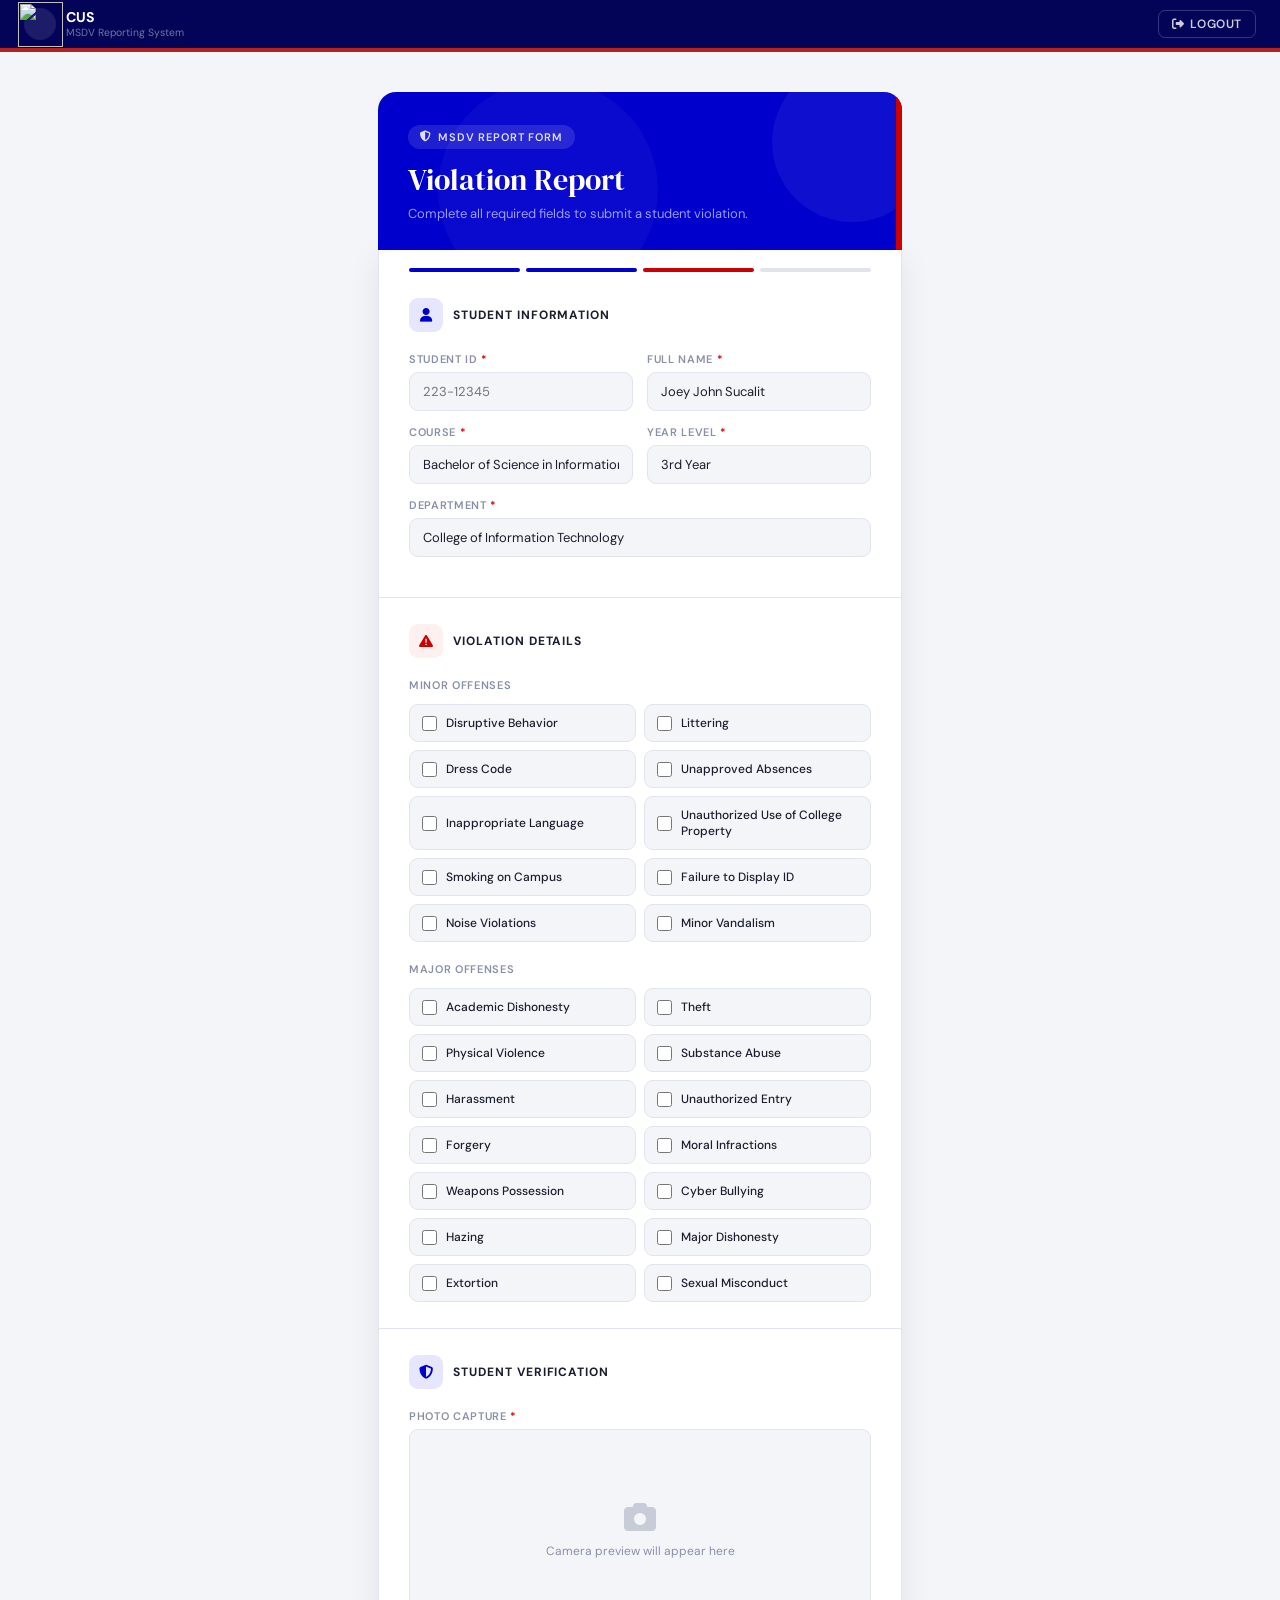
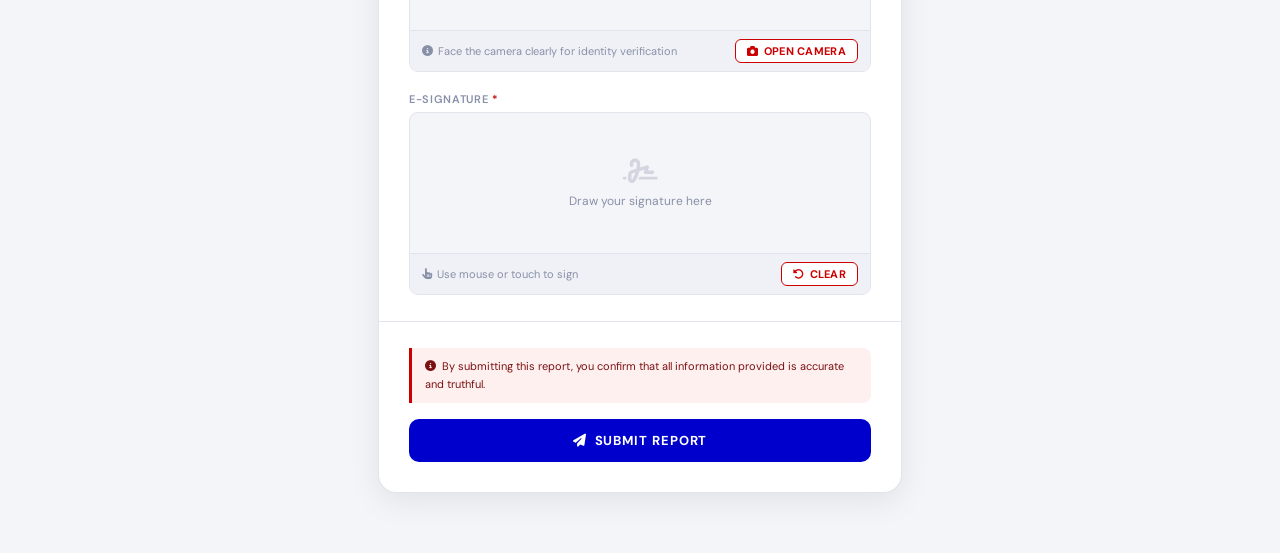
==== csu.html @ 76014da2 "auto update" ====
<!DOCTYPE html>
<html lang="en">
<head>
    <meta charset="UTF-8">
    <meta name="viewport" content="width=device-width, initial-scale=1.0">
    <link rel="stylesheet" href="https://cdnjs.cloudflare.com/ajax/libs/font-awesome/6.5.1/css/all.min.css">
    <link rel="stylesheet" href="CSS/CSU_pannel.css">
    <link href="https://fonts.googleapis.com/css2?family=DM+Sans:wght@300;400;500;600;700&family=DM+Serif+Display&display=swap" rel="stylesheet">
    <title>Jassu - Student Violation Report</title>
    <style>
        .navbar {
            background: #030357;
            border-bottom: 4px solid #b22222;
            height: 52px;
            display: flex;
            align-items: center;
            justify-content: space-between;
            padding: 0 24px;
            position: sticky;
            top: 0;
            z-index: 100;
        }

        .navbar-brand {
            display: flex;
            align-items: center;
            gap: 10px;
            text-decoration: none;
        }

        .navbar-logo {
            width: 32px; height: 32px;
            background: rgba(255,255,255,0.1);
            border-radius: 50%;
            display: flex; align-items: center; justify-content: center;
            font-size: 0.85rem;
            color: #fff;
            flex-shrink: 0;
        }
        .imglogo {
            width: 45px;
            height: 45px;
        }

        .navbar-title {
            font-family: 'DM Sans', sans-serif;
            font-size: 0.88rem;
            font-weight: 700;
            color: #fff;
            line-height: 1.2;
        }

        .navbar-sub {
            font-size: 0.65rem;
            color: rgba(255,255,255,0.45);
        }

        .navbar-right {
            display: flex;
            align-items: center;
            gap: 12px;
        }

        .navbar-user {
            display: flex;
            align-items: center;
            gap: 8px;
        }

        .navbar-avatar {
            width: 30px; height: 30px;
            background: #030357;
            border-radius: 50%;
            display: flex; align-items: center; justify-content: center;
            font-size: 0.72rem;
            font-weight: 700;
            color: #fff;
            flex-shrink: 0;
        }

        .navbar-username {
            font-size: 0.78rem;
            color: rgba(255,255,255,0.75);
            font-weight: 500;
        }

        .btn-logout {
            display: flex;
            align-items: center;
            gap: 6px;
            background: transparent;
            border: 1.5px solid rgba(255,255,255,0.2);
            color: rgba(255,255,255,0.8);
            font-family: 'DM Sans', sans-serif;
            font-size: 0.75rem;
            font-weight: 600;
            padding: 5px 13px;
            border-radius: 7px;
            cursor: pointer;
            text-decoration: none;
            transition: background 0.18s, border-color 0.18s, color 0.18s;
            text-transform: uppercase;
            letter-spacing: 0.05em;
        }

        .btn-logout:hover {
            background: #cc0000;
            border-color: #cc0000;
            color: #fff;
        }

        body { padding-top: 0; }

        .page-wrap {
            max-width: 560px;
            margin: 0 auto;
            padding: 40px 18px 0;
        }

        @media (max-width: 480px) {
            .navbar { padding: 0 14px; }
            .navbar-sub { display: none; }
            .navbar-username { display: none; }
        }
    </style>
</head>
<body>

<!-- NAVBAR -->
<nav class="navbar">
    <a class="navbar-brand" href="#">
        <div class="navbar-logo"><img class="imglogo" src="images/mccLogo.png" alt=""></div>
        <div>
            <div class="navbar-title">CUS</div>
            <div class="navbar-sub">MSDV Reporting System</div>
        </div>
    </a>
    <div class="navbar-right">
        <a href="index.html" class="btn-logout">
            <i class="fas fa-right-from-bracket"></i> Logout
        </a>
    </div>
</nav>

<div class="page-wrap">

    <!-- TOP BANNER -->
    <div class="top-banner">
        <div class="banner-accent"></div>
        <div class="banner-label">
            <i class="fas fa-shield-halved"></i> MSDV Report form
        </div>
        <div class="banner-title">Violation Report</div>
        <div class="banner-sub">Complete all required fields to submit a student violation.</div>
    </div>

    <!-- FORM CARD -->
    <div class="form-card">

        <!-- PROGRESS PILLS -->
        <div class="step-pills">
            <div class="step-pill done"></div>
            <div class="step-pill done"></div>
            <div class="step-pill active"></div>
            <div class="step-pill"></div>
        </div>

        <!-- STUDENT INFORMATION -->
        <div class="section-block">
            <div class="section-head">
                <div class="section-icon blue"><i class="fas fa-user"></i></div>
                <span class="section-name">Student Information</span>
            </div>
            <div class="field-row">
                <div class="field-group">
                    <label>Student ID <span class="req">*</span></label>
                    <input type="text" placeholder="223-12345">
                </div>
                <div class="field-group">
                    <label>Full Name <span class="req">*</span></label>
                    <input type="text" value="Joey John Sucalit" readonly>
                </div>
            </div>
            <div class="field-row">
                <div class="field-group">
                    <label>Course <span class="req">*</span></label>
                    <input type="text" value="Bachelor of Science in Information Technology" readonly>
                </div>
                <div class="field-group">
                    <label>Year Level <span class="req">*</span></label>
                    <input type="text" value="3rd Year" readonly>
                </div>
            </div>
            <div class="field-row full">
                <div class="field-group">
                    <label>Department <span class="req">*</span></label>
                    <input type="text" value="College of Information Technology" readonly>
                </div>
            </div>
        </div>

        <!-- VIOLATION DETAILS -->
        <div class="section-block">
            <div class="section-head">
                <div class="section-icon red"><i class="fas fa-triangle-exclamation"></i></div>
                <span class="section-name">Violation Details</span>
            </div>

            <!-- MINOR OFFENSES -->
            <div class="field-group" style="margin-bottom:12px">
                <label>Minor Offenses</label>
            </div>
            <div class="check-grid">
                <div class="check-item"><input type="checkbox" id="m1"><label for="m1">Disruptive Behavior</label></div>
                <div class="check-item"><input type="checkbox" id="m2"><label for="m2">Littering</label></div>
                <div class="check-item"><input type="checkbox" id="m3"><label for="m3">Dress Code</label></div>
                <div class="check-item"><input type="checkbox" id="m4"><label for="m4">Unapproved Absences</label></div>
                <div class="check-item"><input type="checkbox" id="m5"><label for="m5">Inappropriate Language</label></div>
                <div class="check-item"><input type="checkbox" id="m6"><label for="m6">Unauthorized Use of College Property</label></div>
                <div class="check-item"><input type="checkbox" id="m7"><label for="m7">Smoking on Campus</label></div>
                <div class="check-item"><input type="checkbox" id="m8"><label for="m8">Failure to Display ID</label></div>
                <div class="check-item"><input type="checkbox" id="m9"><label for="m9">Noise Violations</label></div>
                <div class="check-item"><input type="checkbox" id="m10"><label for="m10">Minor Vandalism</label></div>
            </div>

            <!-- MAJOR OFFENSES -->
            <div class="field-group" style="margin-top:20px; margin-bottom:12px">
                <label>Major Offenses</label>
            </div>
            <div class="check-grid">
                <div class="check-item"><input type="checkbox" id="j1"><label for="j1">Academic Dishonesty</label></div>
                <div class="check-item"><input type="checkbox" id="j2"><label for="j2">Theft</label></div>
                <div class="check-item"><input type="checkbox" id="j3"><label for="j3">Physical Violence</label></div>
                <div class="check-item"><input type="checkbox" id="j4"><label for="j4">Substance Abuse</label></div>
                <div class="check-item"><input type="checkbox" id="j5"><label for="j5">Harassment</label></div>
                <div class="check-item"><input type="checkbox" id="j6"><label for="j6">Unauthorized Entry</label></div>
                <div class="check-item"><input type="checkbox" id="j7"><label for="j7">Forgery</label></div>
                <div class="check-item"><input type="checkbox" id="j8"><label for="j8">Moral Infractions</label></div>
                <div class="check-item"><input type="checkbox" id="j9"><label for="j9">Weapons Possession</label></div>
                <div class="check-item"><input type="checkbox" id="j10"><label for="j10">Cyber Bullying</label></div>
                <div class="check-item"><input type="checkbox" id="j11"><label for="j11">Hazing</label></div>
                <div class="check-item"><input type="checkbox" id="j12"><label for="j12">Major Dishonesty</label></div>
                <div class="check-item"><input type="checkbox" id="j13"><label for="j13">Extortion</label></div>
                <div class="check-item"><input type="checkbox" id="j14"><label for="j14">Sexual Misconduct</label></div>
            </div>
        </div>

        <!-- STUDENT VERIFICATION -->
        <div class="section-block">
            <div class="section-head">
                <div class="section-icon blue"><i class="fas fa-shield-halved"></i></div>
                <span class="section-name">Student Verification</span>
            </div>

            <!-- CAMERA -->
            <div class="field-group" style="margin-bottom:20px">
                <label>Photo Capture <span class="req">*</span></label>
                <div class="sig-box">
                    <div class="sig-area" style="flex-direction:column; gap:10px; min-height:200px;">
                        <i class="fas fa-camera" style="font-size:2rem; opacity:0.4;"></i>
                        <span>Camera preview will appear here</span>
                    </div>
                    <div class="sig-bar">
                        <span class="sig-hint">
                            <i class="fas fa-circle-info"></i> Face the camera clearly for identity verification
                        </span>
                        <span class="sig-clear">
                            <i class="fas fa-camera"></i> Open Camera
                        </span>
                    </div>
                </div>
            </div>

            <!-- E-SIGNATURE -->
            <div class="field-group" style="margin-bottom:0">
                <label>E-Signature <span class="req">*</span></label>
                <div class="sig-box">
                    <div class="sig-area">
                        <i class="fas fa-signature"></i>
                        <span>Draw your signature here</span>
                    </div>
                    <div class="sig-bar">
                        <span class="sig-hint">
                            <i class="fas fa-hand-pointer"></i> Use mouse or touch to sign
                        </span>
                        <span class="sig-clear">
                            <i class="fas fa-rotate-left"></i> Clear
                        </span>
                    </div>
                </div>
            </div>
        </div>

        <!-- SUBMIT -->
        <div class="submit-area">
            <div class="note-text">
                <i class="fas fa-circle-info"></i>&nbsp; By submitting this report, you confirm that all information provided is accurate and truthful.
            </div>
            <button class="btn-submit">
                <i class="fas fa-paper-plane"></i> Submit Report
            </button>
        </div>

    </div>
</div>

</body>
</html>
---- CSS/CSU_pannel.css ----
:root {
            --blue: #0000cc;
            --blue-dark: #00009a;
            --blue-light: #e6e6ff;
            --blue-mid: #c0c0f0;
            --red: #cc0000;
            --red-dark: #9a0000;
            --red-light: #fff0f0;
            --red-mid: #f0b0b0;
            --gray: #f4f5f8;
            --border: #e2e4ed;
            --text: #1a1d2e;
            --muted: #8890a8;
        }

        * { margin: 0; padding: 0; box-sizing: border-box; }

        body {
            background: var(--gray);
            min-height: 100vh;
            font-family: 'DM Sans', sans-serif;
            padding: 40px 0 60px;
        }

        .page-wrap {
            max-width: 560px;
            margin: 0 auto;
            padding: 0 18px;
        }

        /* ── TOP BANNER ── */
        .top-banner {
            background: var(--blue);
            border-radius: 18px 18px 0 0;
            padding: 32px 30px 28px;
            position: relative;
            overflow: hidden;
        }

        .top-banner::before {
            content: '';
            position: absolute;
            top: -30px; right: -30px;
            width: 160px; height: 160px;
            border-radius: 50%;
            background: rgba(255,255,255,0.06);
        }

        .top-banner::after {
            content: '';
            position: absolute;
            bottom: -50px; left: 60px;
            width: 220px; height: 220px;
            border-radius: 50%;
            background: rgba(255,255,255,0.04);
        }

        .banner-label {
            display: inline-flex;
            align-items: center;
            gap: 6px;
            background: rgba(255,255,255,0.12);
            color: rgba(255,255,255,0.85);
            font-size: 11px;
            font-weight: 600;
            letter-spacing: 0.08em;
            text-transform: uppercase;
            padding: 5px 12px;
            border-radius: 99px;
            margin-bottom: 14px;
        }

        .banner-title {
            font-family: 'DM Serif Display', serif;
            font-size: 30px;
            color: #fff;
            line-height: 1.15;
            margin-bottom: 8px;
            position: relative;
            z-index: 1;
        }

        .banner-sub {
            font-size: 13px;
            color: rgba(255,255,255,0.6);
            position: relative;
            z-index: 1;
        }

        .banner-accent {
            position: absolute;
            top: 0; right: 0;
            width: 6px;
            height: 100%;
            background: var(--red);
            border-radius: 0 18px 0 0;
        }

        /* ── FORM CARD ── */
        .form-card {
            background: #fff;
            border-radius: 0 0 18px 18px;
            border: 1px solid var(--border);
            border-top: none;
            padding: 0 0 30px;
            box-shadow: 0 8px 32px rgba(0,0,0,0.08);
        }

        /* ── SECTION BLOCK ── */
        .section-block {
            padding: 26px 30px 0;
        }

        .section-block + .section-block {
            border-top: 1px solid var(--border);
            margin-top: 26px;
        }

        .section-head {
            display: flex;
            align-items: center;
            gap: 10px;
            margin-bottom: 20px;
        }

        .section-icon {
            width: 34px; height: 34px;
            border-radius: 9px;
            display: flex; align-items: center; justify-content: center;
            font-size: 14px;
            flex-shrink: 0;
        }

        .section-icon.blue { background: var(--blue-light); color: var(--blue); }
        .section-icon.red  { background: var(--red-light);  color: var(--red);  }

        .section-name {
            font-size: 12px;
            font-weight: 700;
            color: var(--text);
            text-transform: uppercase;
            letter-spacing: 0.08em;
        }

        /* ── FIELD GRID ── */
        .field-row {
            display: grid;
            grid-template-columns: 1fr 1fr;
            gap: 14px;
        }

        .field-row.full { grid-template-columns: 1fr; }

        .field-group { margin-bottom: 14px; }

        .field-group label {
            display: block;
            font-size: 11px;
            font-weight: 600;
            color: var(--muted);
            text-transform: uppercase;
            letter-spacing: 0.06em;
            margin-bottom: 6px;
        }

        .field-group input[type="text"],
        .field-group select,
        .field-group textarea {
            width: 100%;
            padding: 10px 13px;
            border: 1.5px solid var(--border);
            border-radius: 9px;
            font-size: 13px;
            font-family: 'DM Sans', sans-serif;
            color: var(--text);
            background: var(--gray);
            appearance: none;
            transition: border-color 0.2s, background 0.2s;
        }

        .field-group input[type="text"]:focus,
        .field-group select:focus,
        .field-group textarea:focus {
            outline: none;
            border-color: var(--blue);
            background: #fff;
        }

        .field-group select {
            background-image: url("data:image/svg+xml,%3Csvg xmlns='http://www.w3.org/2000/svg' viewBox='0 0 16 16'%3E%3Cpath fill='none' stroke='%230000cc' stroke-linecap='round' stroke-linejoin='round' stroke-width='2' d='M2 5l6 6 6-6'/%3E%3C/svg%3E");
            background-repeat: no-repeat;
            background-position: right 11px center;
            background-size: 14px;
            background-color: var(--gray);
            padding-right: 34px;
            cursor: pointer;
        }

        .field-group textarea { resize: none; }

        .req { color: var(--red); }

        /* ── CHECKBOXES ── */
        .check-grid {
            display: grid;
            grid-template-columns: 1fr 1fr;
            gap: 8px;
        }

        .check-item {
            display: flex;
            align-items: center;
            gap: 9px;
            padding: 10px 12px;
            background: var(--gray);
            border: 1.5px solid var(--border);
            border-radius: 9px;
            cursor: pointer;
        }

        .check-item input[type="checkbox"] {
            width: 15px; height: 15px;
            accent-color: var(--blue);
            flex-shrink: 0;
            cursor: pointer;
        }

        .check-item label {
            font-size: 12px;
            font-weight: 500;
            color: var(--text);
            text-transform: none;
            letter-spacing: normal;
            margin: 0;
            cursor: pointer;
        }

        .check-item.full-width {
            grid-column: span 2;
        }

        /* ── SIGNATURE ── */
        .sig-box {
            border: 1.5px solid var(--border);
            border-radius: 9px;
            overflow: hidden;
            background: var(--gray);
        }

        .sig-area {
            height: 140px;
            display: flex;
            flex-direction: column;
            align-items: center;
            justify-content: center;
            gap: 8px;
            color: var(--muted);
        }

        .sig-area i { font-size: 28px; opacity: 0.3; }
        .sig-area span { font-size: 12px; }

        .sig-bar {
            display: flex;
            align-items: center;
            justify-content: space-between;
            padding: 8px 12px;
            background: #f0f1f6;
            border-top: 1px solid var(--border);
        }

        .sig-hint {
            font-size: 11px;
            color: var(--muted);
            display: flex;
            align-items: center;
            gap: 5px;
        }

        .sig-clear {
            display: inline-flex;
            align-items: center;
            gap: 5px;
            padding: 4px 11px;
            border: 1.5px solid var(--red);
            border-radius: 6px;
            background: #fff;
            color: var(--red);
            font-size: 11px;
            font-weight: 700;
            text-transform: uppercase;
            letter-spacing: 0.3px;
        }

        /* ── SUBMIT AREA ── */
        .submit-area {
            padding: 26px 30px 0;
            border-top: 1px solid var(--border);
            margin-top: 26px;
        }

        .note-text {
            font-size: 11px;
            color: var(--muted);
            margin-bottom: 16px;
            line-height: 1.6;
            padding: 10px 13px;
            background: var(--red-light);
            border-left: 3px solid var(--red);
            border-radius: 0 8px 8px 0;
            color: #7a1010;
        }

        .btn-submit {
            width: 100%;
            padding: 13px 20px;
            background: var(--blue);
            color: #fff;
            border: none;
            border-radius: 10px;
            font-family: 'DM Sans', sans-serif;
            font-size: 13px;
            font-weight: 700;
            text-transform: uppercase;
            letter-spacing: 0.07em;
            display: flex;
            align-items: center;
            justify-content: center;
            gap: 8px;
            cursor: pointer;
        }

        .btn-submit:hover { background: var(--blue-dark); }

        /* ── STEP PILLS ── */
        .step-pills {
            display: flex;
            gap: 6px;
            padding: 18px 30px 0;
        }

        .step-pill {
            height: 4px;
            border-radius: 99px;
            flex: 1;
            background: var(--border);
        }

        .step-pill.done { background: var(--blue); }
        .step-pill.active { background: var(--red); }

        @media (max-width: 480px) {
            body { padding: 20px 0 50px; }
            .top-banner { padding: 24px 20px 22px; border-radius: 14px 14px 0 0; }
            .banner-title { font-size: 24px; }
            .section-block { padding: 20px 18px 0; }
            .submit-area { padding: 20px 18px 0; }
            .field-row { grid-template-columns: 1fr; }
            .check-grid { grid-template-columns: 1fr; }
            .check-item.full-width { grid-column: span 1; }
            .step-pills { padding: 14px 18px 0; }
        }
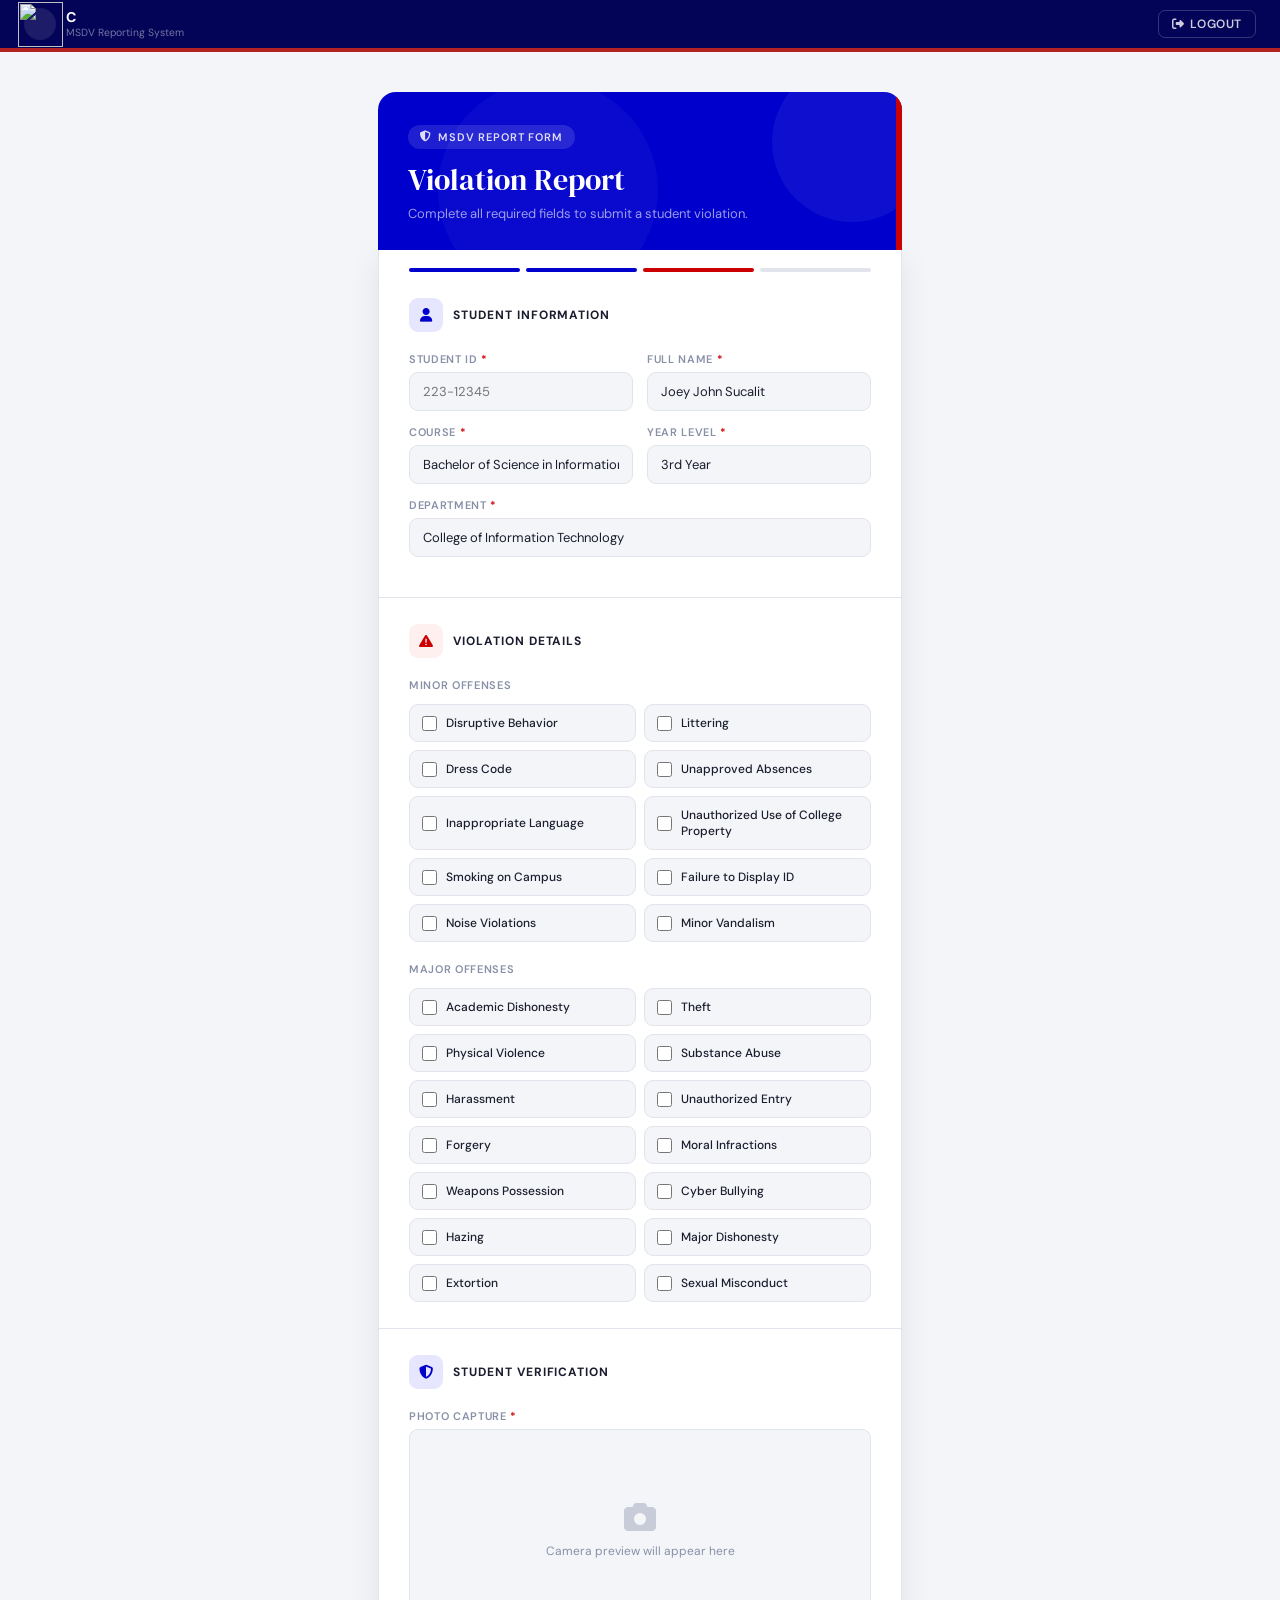
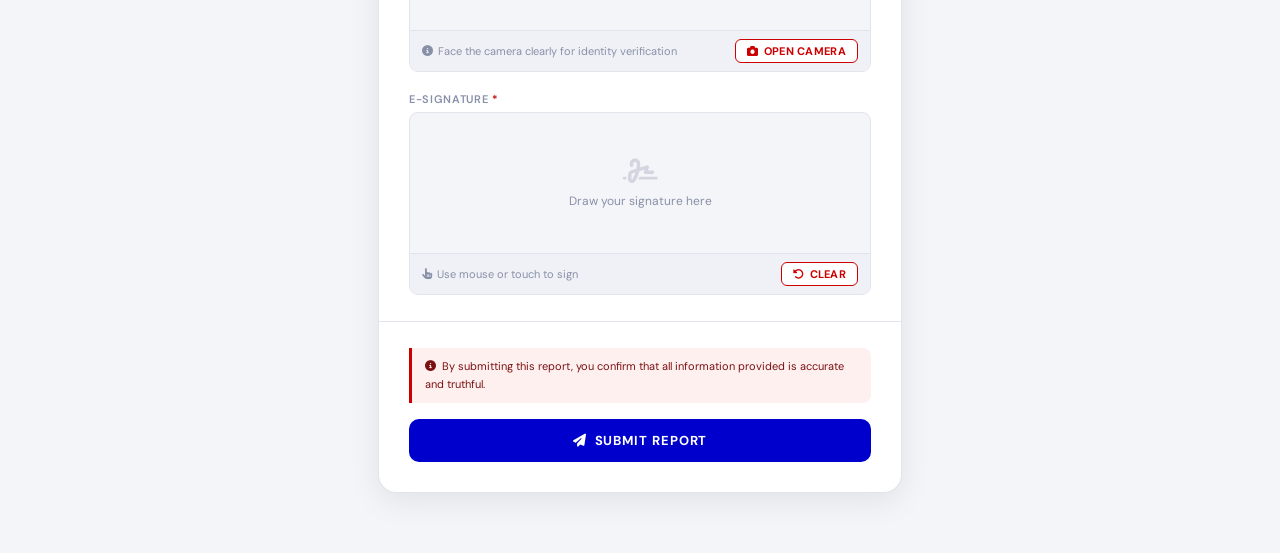
==== commit f9b1a37d: "auto update" ====
--- a/csu.html
+++ b/csu.html
@@ -131,7 +131,7 @@
     <a class="navbar-brand" href="#">
         <div class="navbar-logo"><img class="imglogo" src="images/mccLogo.png" alt=""></div>
         <div>
-            <div class="navbar-title">CUS</div>
+            <div class="navbar-title">C</div>
             <div class="navbar-sub">MSDV Reporting System</div>
         </div>
     </a>
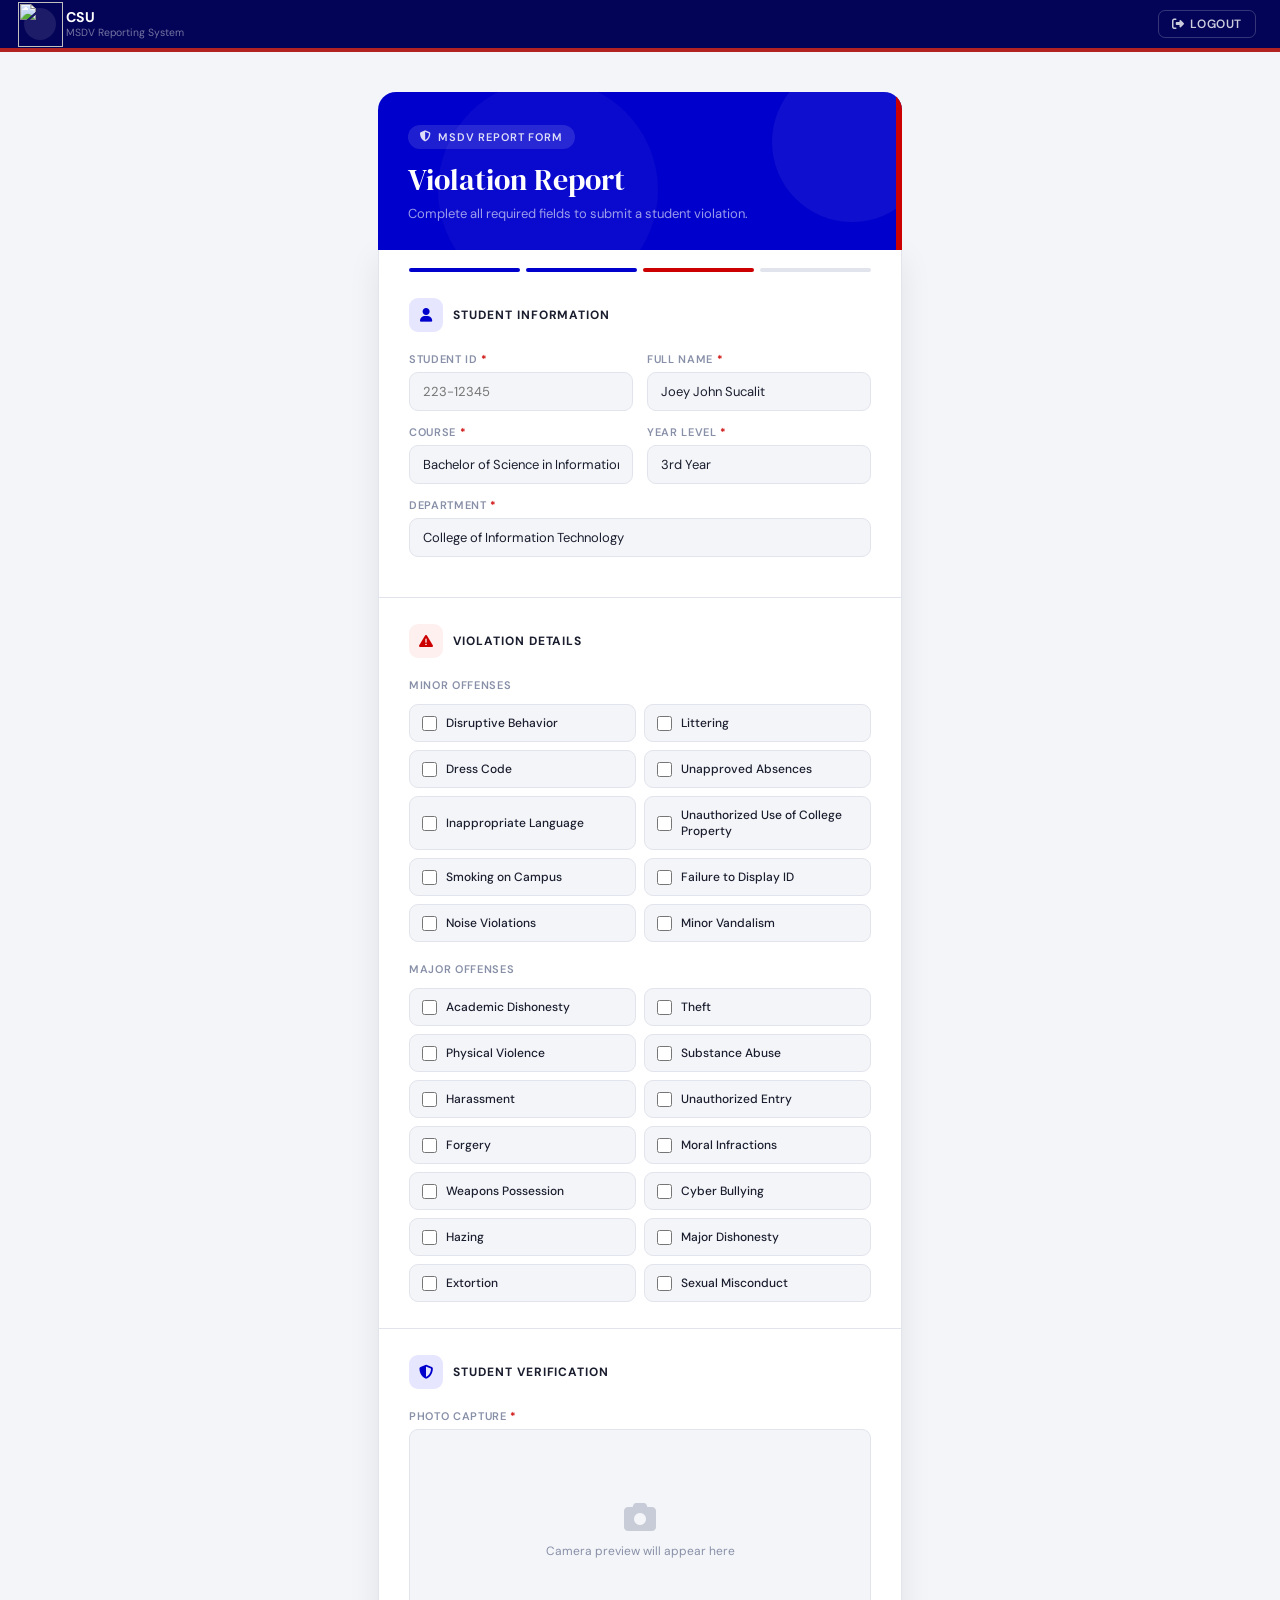
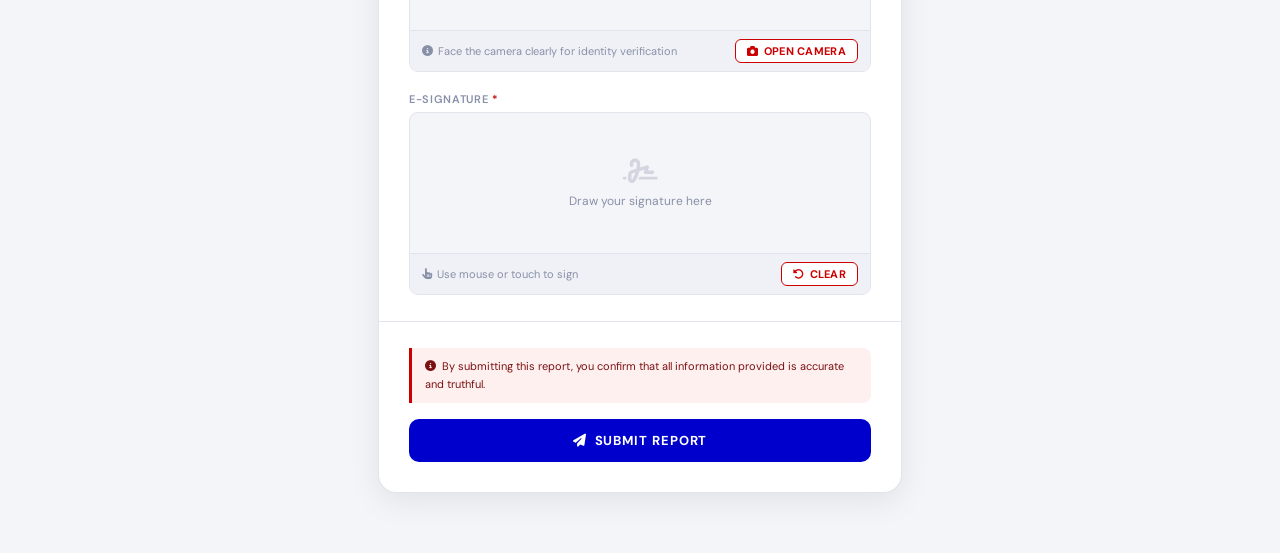
==== commit 11ad571f: "auto update" ====
--- a/csu.html
+++ b/csu.html
@@ -131,7 +131,7 @@
     <a class="navbar-brand" href="#">
         <div class="navbar-logo"><img class="imglogo" src="images/mccLogo.png" alt=""></div>
         <div>
-            <div class="navbar-title">C</div>
+            <div class="navbar-title">CSU</div>
             <div class="navbar-sub">MSDV Reporting System</div>
         </div>
     </a>
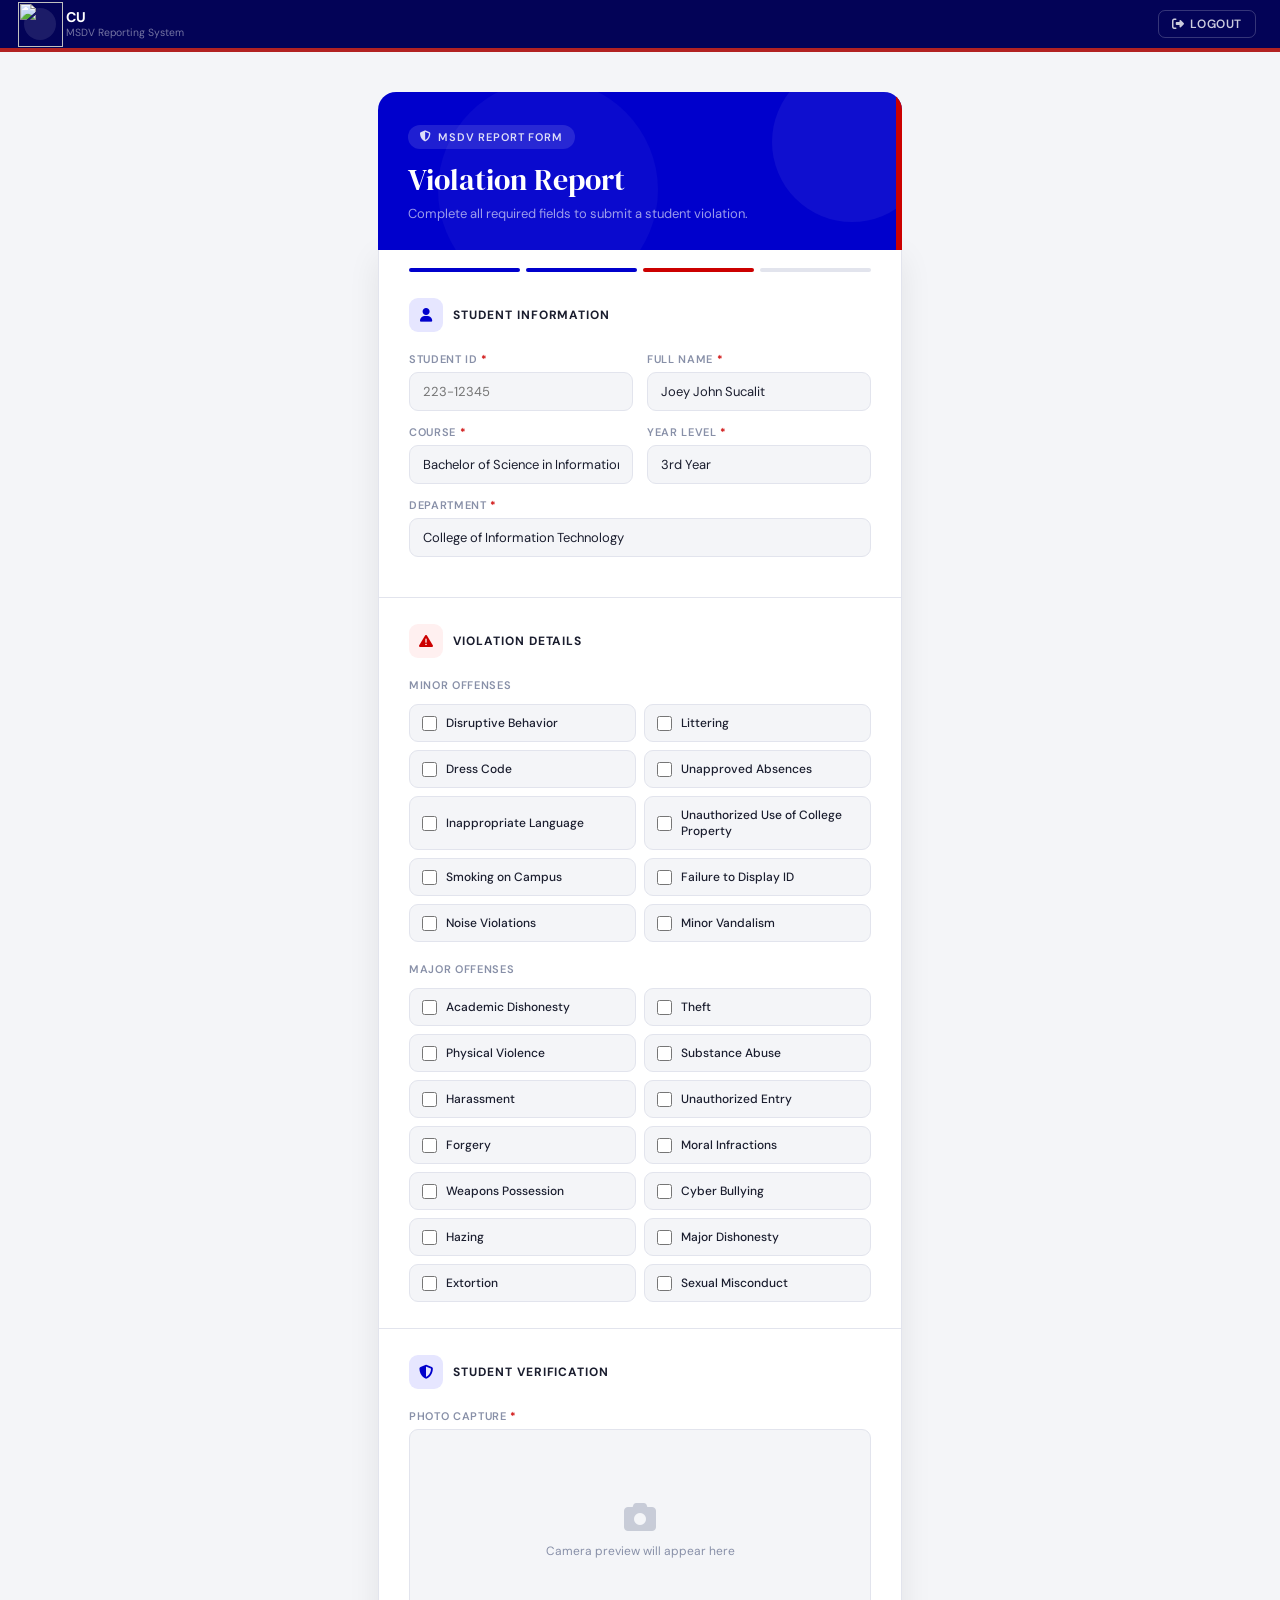
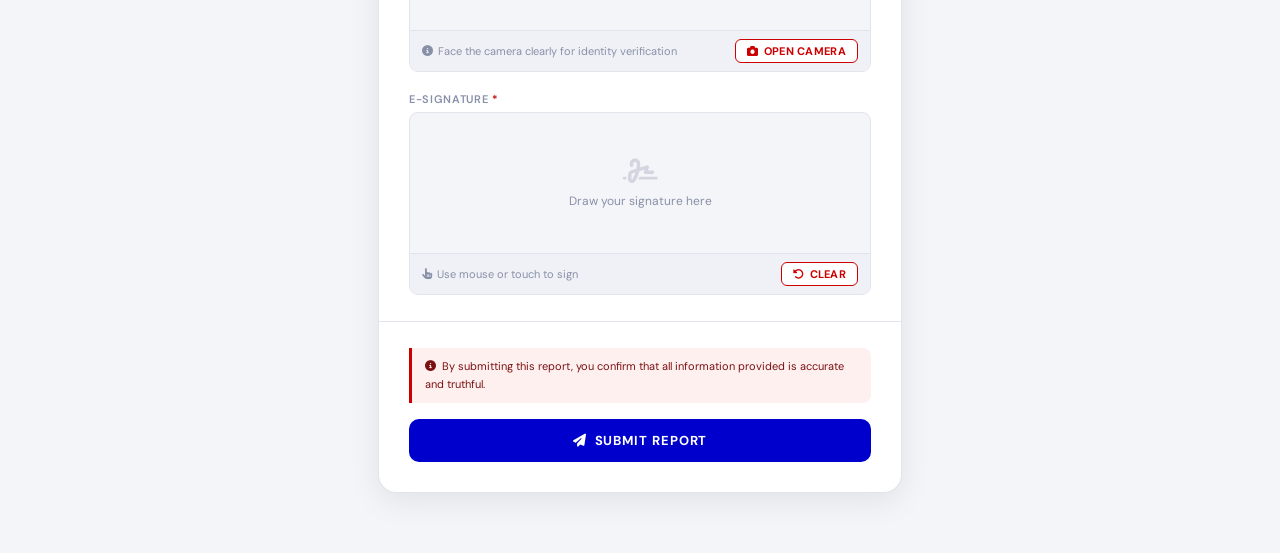
==== commit 0f143c11: "auto update" ====
--- a/csu.html
+++ b/csu.html
@@ -131,7 +131,7 @@
     <a class="navbar-brand" href="#">
         <div class="navbar-logo"><img class="imglogo" src="images/mccLogo.png" alt=""></div>
         <div>
-            <div class="navbar-title">CSU</div>
+            <div class="navbar-title">CU</div>
             <div class="navbar-sub">MSDV Reporting System</div>
         </div>
     </a>
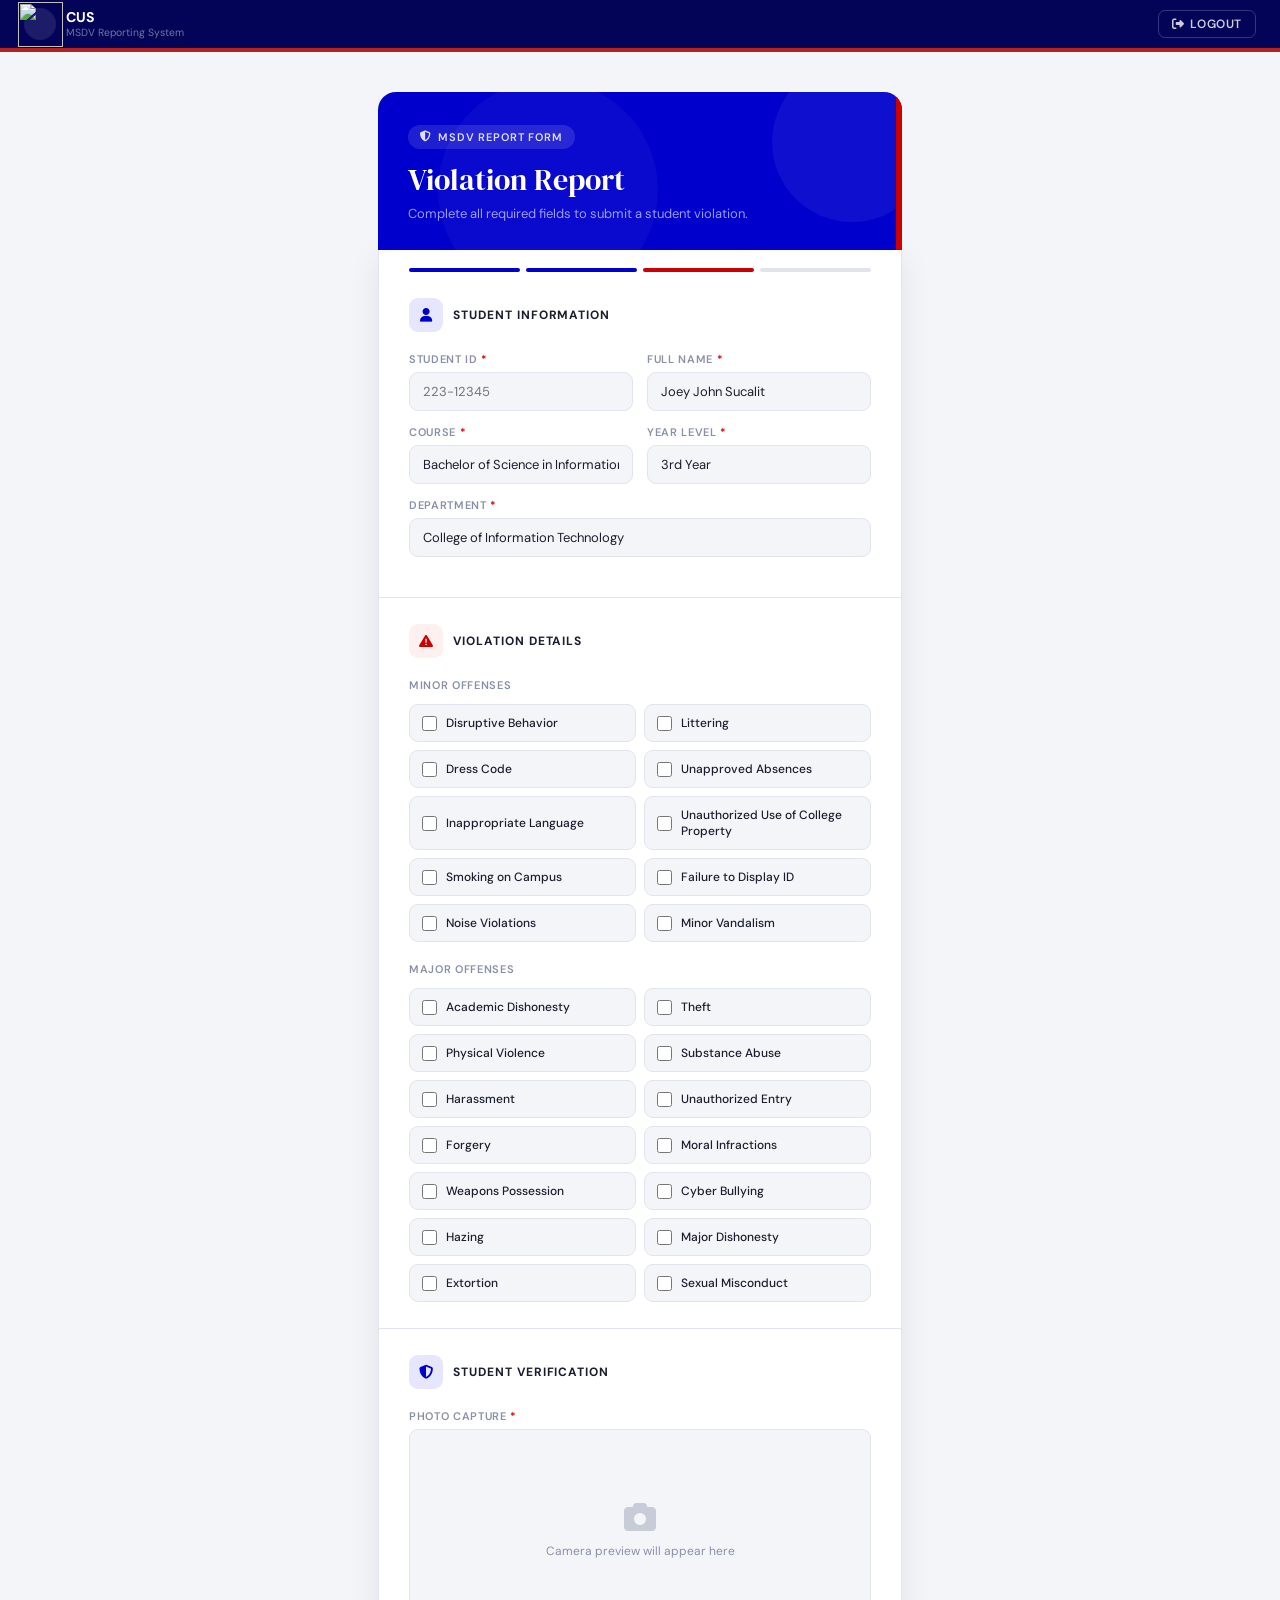
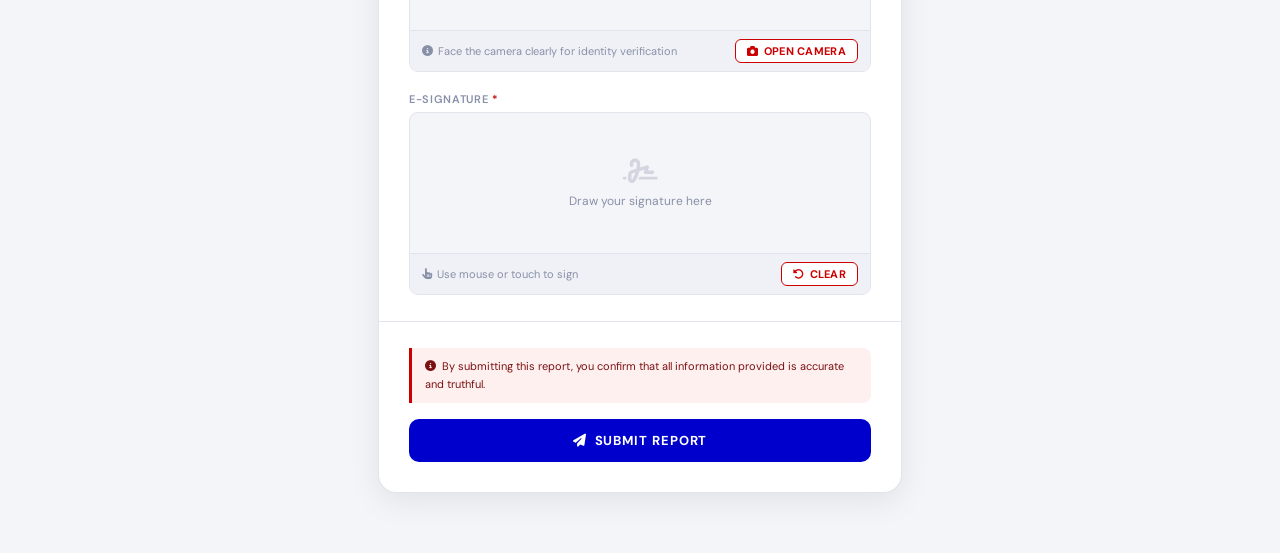
==== commit bf0ecb44: "auto update" ====
--- a/csu.html
+++ b/csu.html
@@ -131,7 +131,7 @@
     <a class="navbar-brand" href="#">
         <div class="navbar-logo"><img class="imglogo" src="images/mccLogo.png" alt=""></div>
         <div>
-            <div class="navbar-title">CU</div>
+            <div class="navbar-title">CUS</div>
             <div class="navbar-sub">MSDV Reporting System</div>
         </div>
     </a>
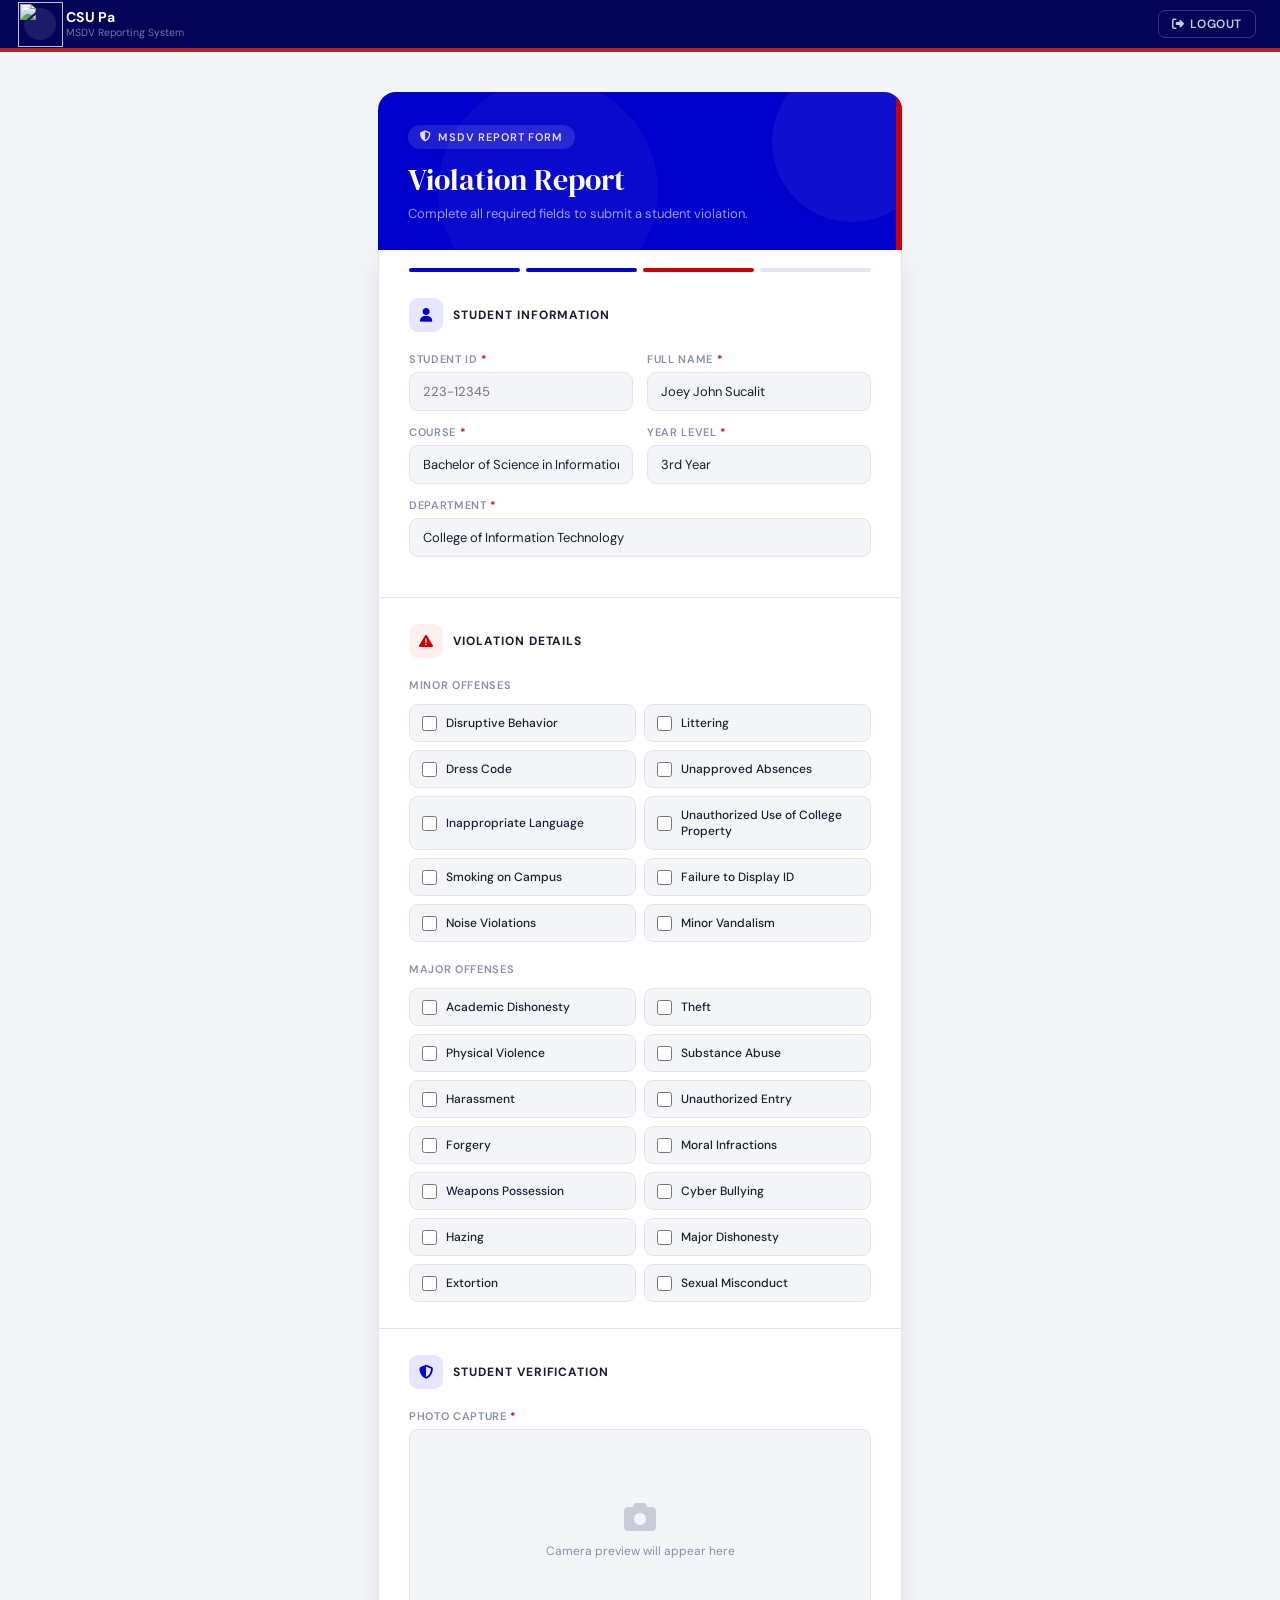
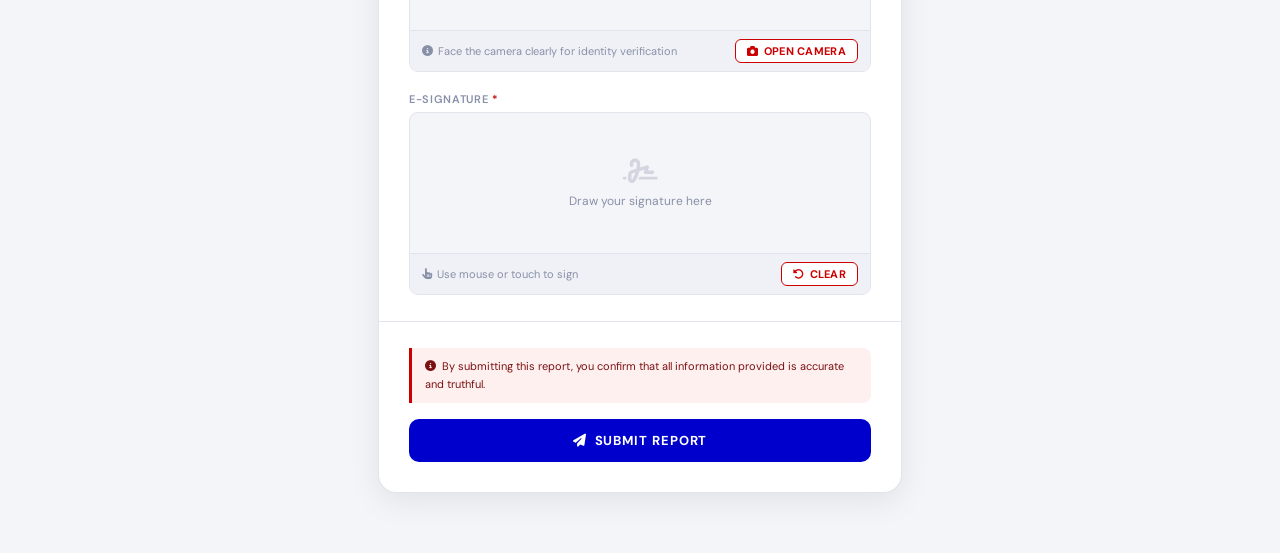
==== commit d5746e4d: "auto update" ====
--- a/csu.html
+++ b/csu.html
@@ -131,7 +131,7 @@
     <a class="navbar-brand" href="#">
         <div class="navbar-logo"><img class="imglogo" src="images/mccLogo.png" alt=""></div>
         <div>
-            <div class="navbar-title">CUS</div>
+            <div class="navbar-title">CSU Pa</div>
             <div class="navbar-sub">MSDV Reporting System</div>
         </div>
     </a>
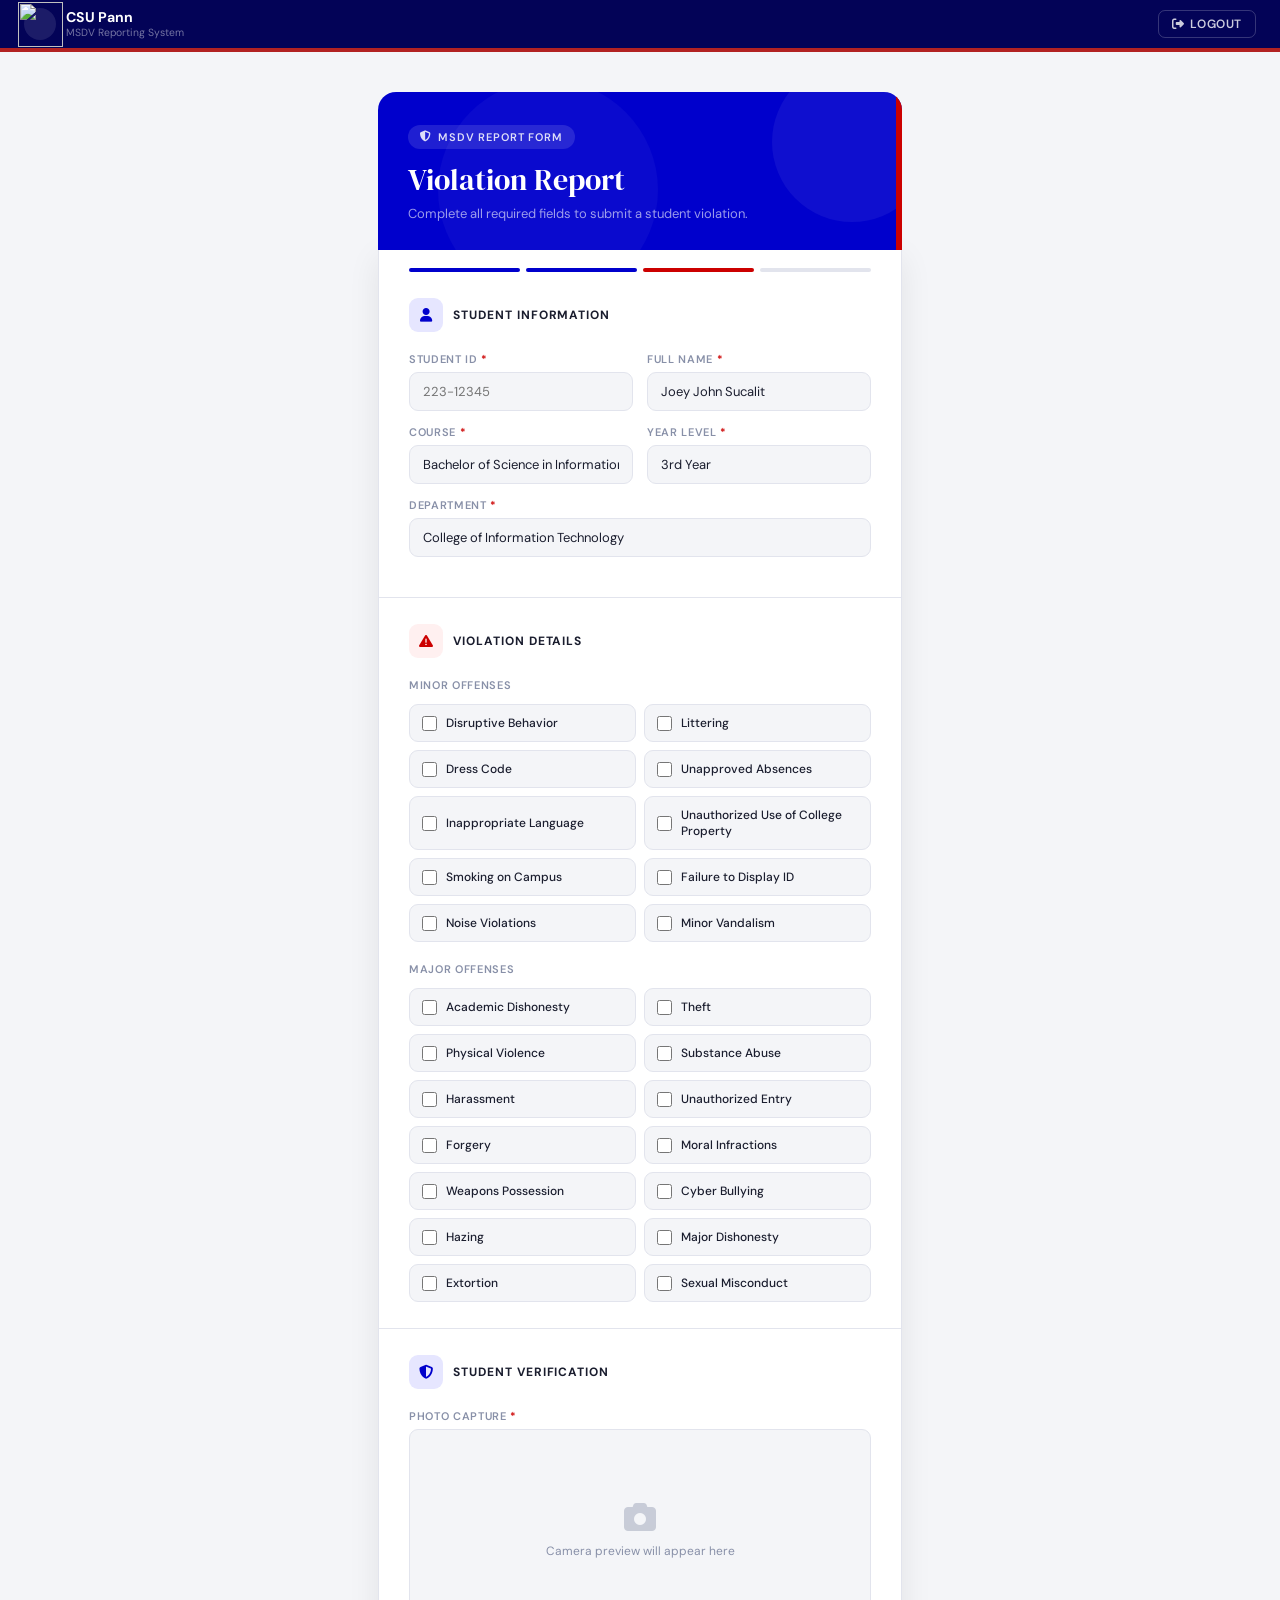
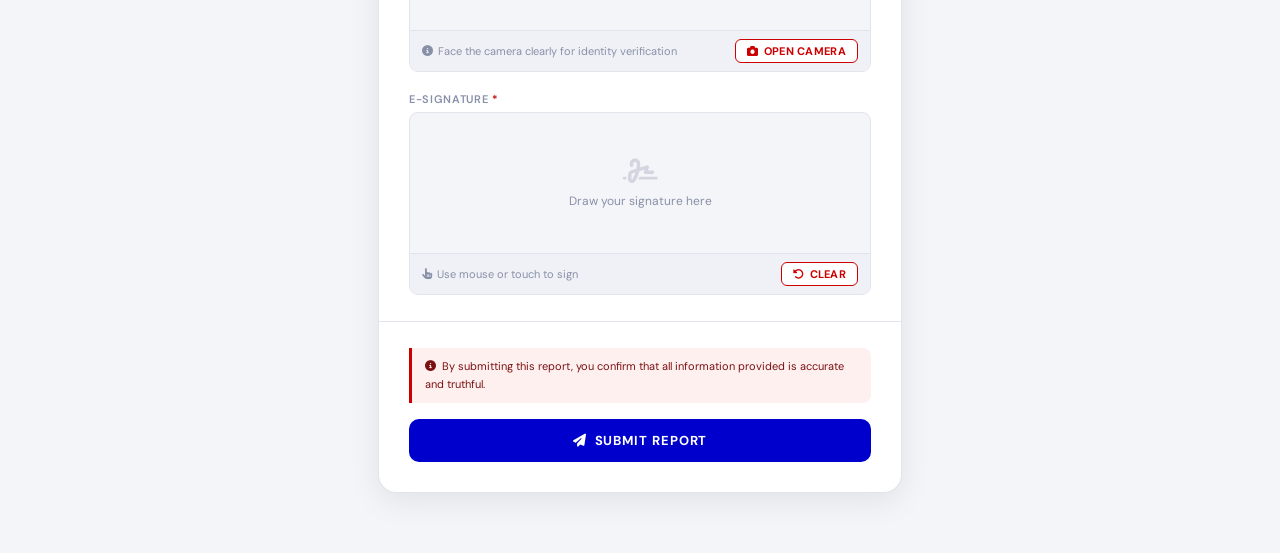
==== commit 21696312: "auto update" ====
--- a/csu.html
+++ b/csu.html
@@ -131,7 +131,7 @@
     <a class="navbar-brand" href="#">
         <div class="navbar-logo"><img class="imglogo" src="images/mccLogo.png" alt=""></div>
         <div>
-            <div class="navbar-title">CSU Pa</div>
+            <div class="navbar-title">CSU Pann</div>
             <div class="navbar-sub">MSDV Reporting System</div>
         </div>
     </a>
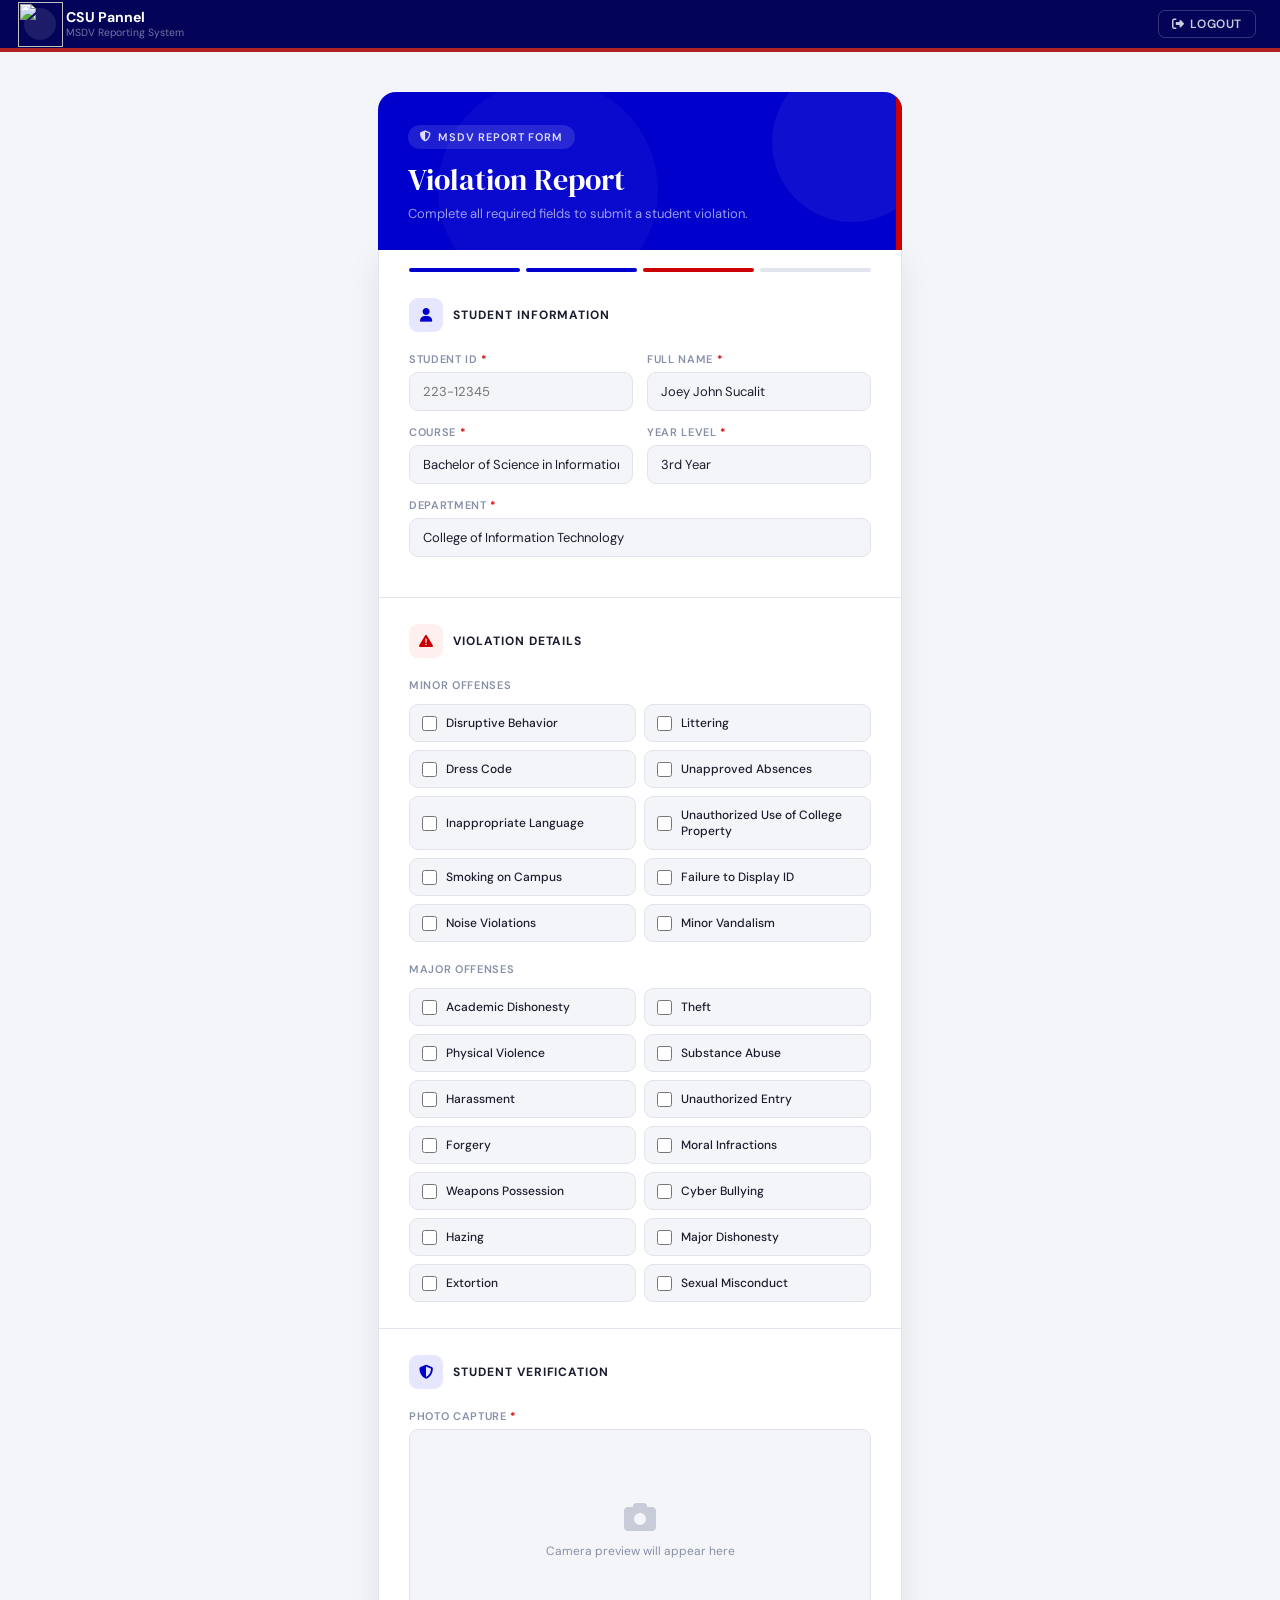
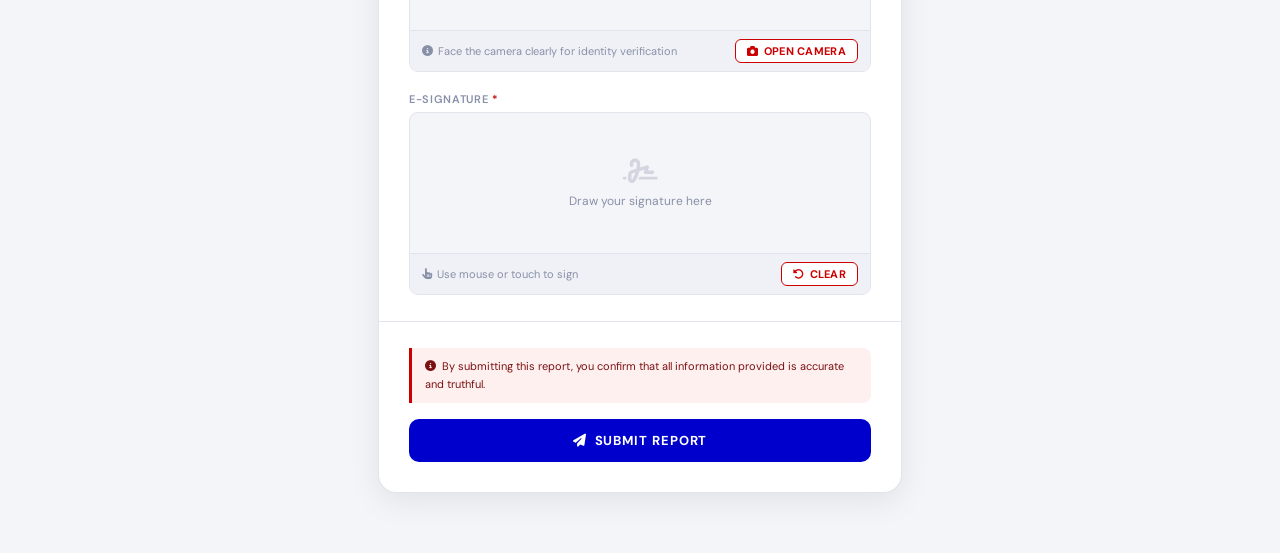
==== commit 862c9e74: "auto update" ====
--- a/csu.html
+++ b/csu.html
@@ -131,7 +131,7 @@
     <a class="navbar-brand" href="#">
         <div class="navbar-logo"><img class="imglogo" src="images/mccLogo.png" alt=""></div>
         <div>
-            <div class="navbar-title">CSU Pann</div>
+            <div class="navbar-title">CSU Pannel</div>
             <div class="navbar-sub">MSDV Reporting System</div>
         </div>
     </a>
